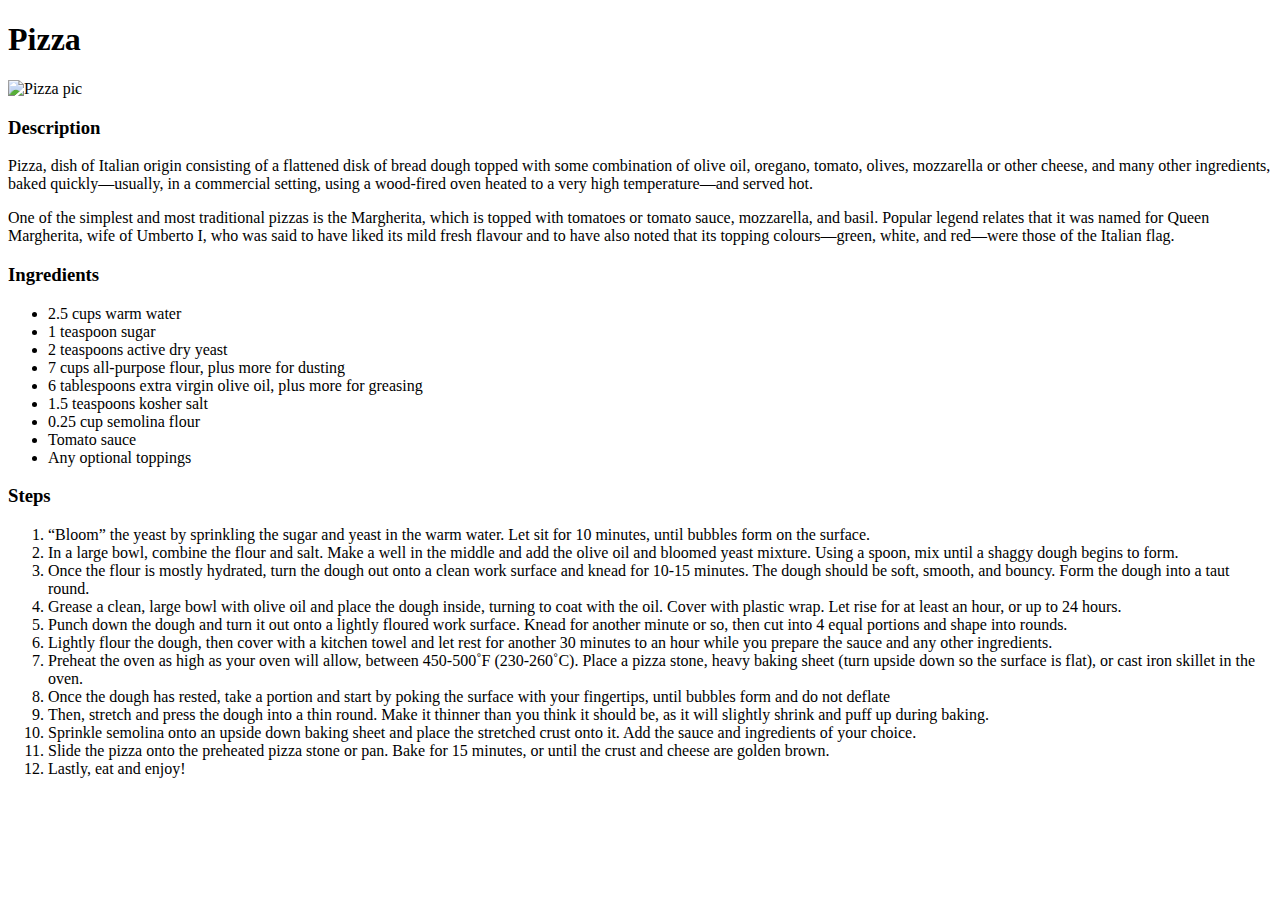
==== recipes/pizza.html @ d2cd8eff "Iteration 4: Add more recipes" ====
<!DOCTYPE html>
<html lang="en">
<head>
    <meta charset="UTF-8">
    <meta http-equiv="X-UA-Compatible" content="IE=edge">
    <meta name="viewport" content="width=device-width, initial-scale=1.0">
</head>
<body>
    <h1 id="heading">Pizza</h1>
    <img src=../images/pizza.jpg" alt="Pizza pic">
    <h3>Description</h3>
    <p>Pizza, dish of Italian origin consisting of a flattened disk of bread dough topped with some combination of olive oil, oregano, tomato, olives, mozzarella or other cheese, and many other ingredients, baked quickly—usually, in a commercial setting, using a wood-fired oven heated to a very high temperature—and served hot.</p>
    <p>One of the simplest and most traditional pizzas is the Margherita, which is topped with tomatoes or tomato sauce, mozzarella, and basil. Popular legend relates that it was named for Queen Margherita, wife of Umberto I, who was said to have liked its mild fresh flavour and to have also noted that its topping colours—green, white, and red—were those of the Italian flag.</p>
    <h3>Ingredients</h3>
    <ul>
        <li>2.5 cups warm water</li>
        <li>1 teaspoon sugar</li>
        <li>2 teaspoons active dry yeast</li>
        <li>7 cups all-purpose flour, plus more for dusting</li>
        <li>6 tablespoons extra virgin olive oil, plus more for greasing</li>
        <li>1.5 teaspoons kosher salt</li>
        <li>0.25 cup semolina flour</li>
        <li>Tomato sauce</li>
        <li>Any optional toppings</li>
    </ul>
    <h3>Steps</h3>
    <ol>
        <li>“Bloom” the yeast by sprinkling the sugar and yeast in the warm water. Let sit for 10 minutes, until bubbles form on the surface.</li>
        <li>In a large bowl, combine the flour and salt. Make a well in the middle and add the olive oil and bloomed yeast mixture. Using a spoon, mix until a shaggy dough begins to form.</li>
        <li>Once the flour is mostly hydrated, turn the dough out onto a clean work surface and knead for 10-15 minutes. The dough should be soft, smooth, and bouncy. Form the dough into a taut round.</li>
        <li>Grease a clean, large bowl with olive oil and place the dough inside, turning to coat with the oil. Cover with plastic wrap. Let rise for at least an hour, or up to 24 hours.</li>
        <li>Punch down the dough and turn it out onto a lightly floured work surface. Knead for another minute or so, then cut into 4 equal portions and shape into rounds.</li>
        <li>Lightly flour the dough, then cover with a kitchen towel and let rest for another 30 minutes to an hour while you prepare the sauce and any other ingredients.</li>
        <li>Preheat the oven as high as your oven will allow, between 450-500˚F (230-260˚C). Place a pizza stone, heavy baking sheet (turn upside down so the surface is flat), or cast iron skillet in the oven.</li>
        <li>Once the dough has rested, take a portion and start by poking the surface with your fingertips, until bubbles form and do not deflate</li>
        <li>Then, stretch and press the dough into a thin round. Make it thinner than you think it should be, as it will slightly shrink and puff up during baking.</li>
        <li>Sprinkle semolina onto an upside down baking sheet and place the stretched crust onto it. Add the sauce and ingredients of your choice.</li>
        <li>Slide the pizza onto the preheated pizza stone or pan. Bake for 15 minutes, or until the crust and cheese are golden brown.</li>
        <li>Lastly, eat and enjoy!</li>
    </ol>
</body>
</html>
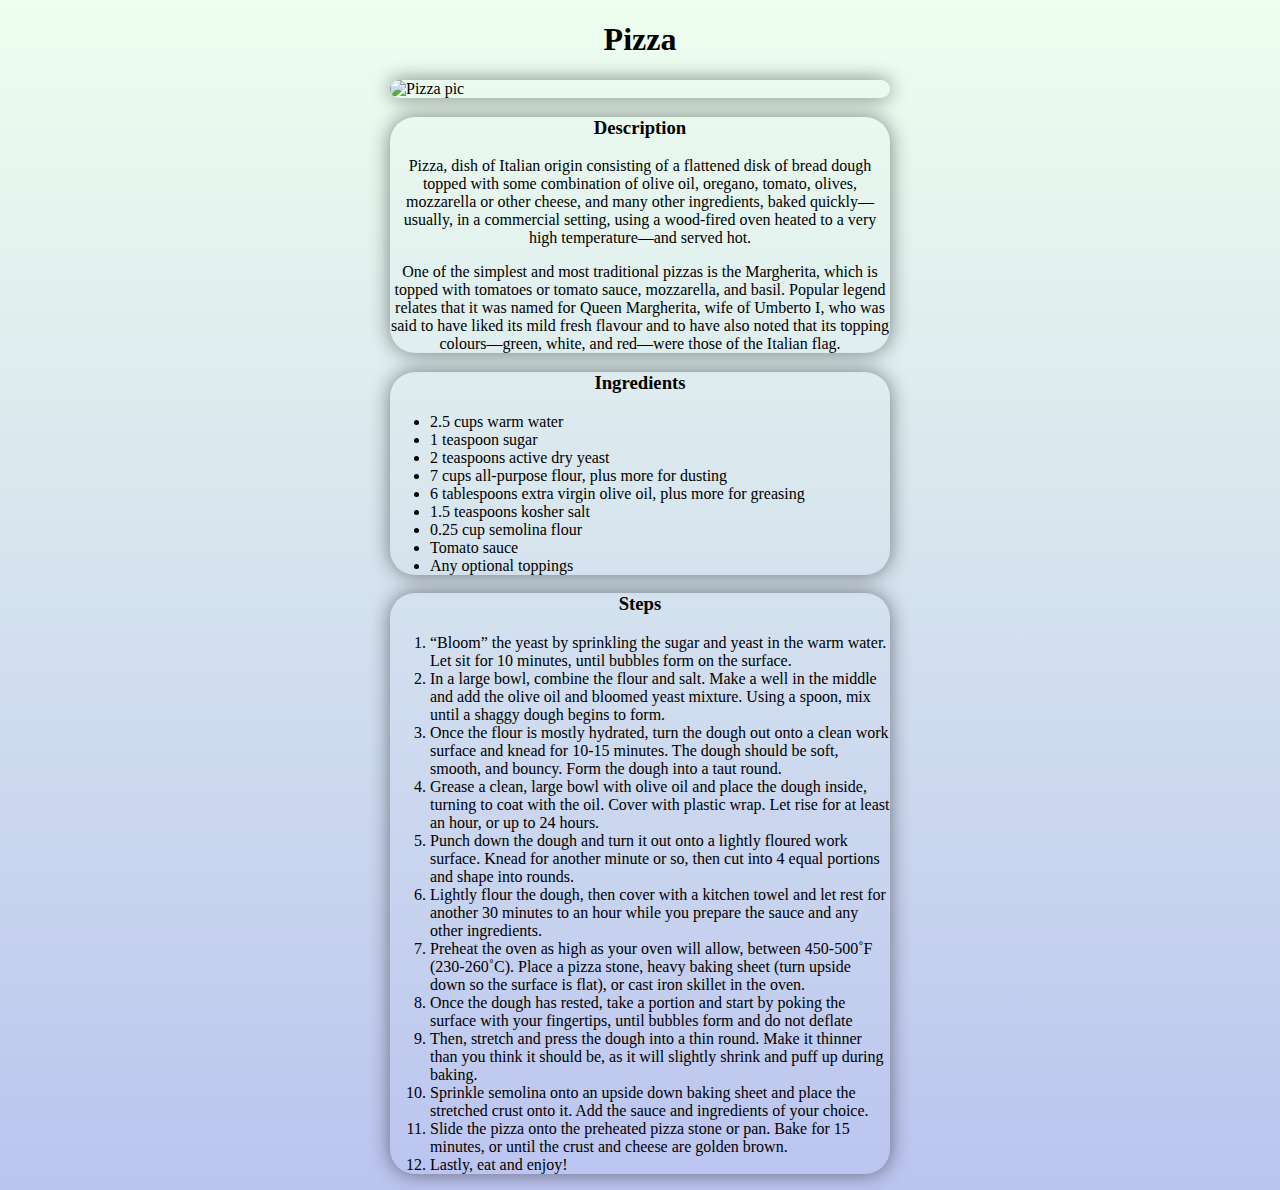
==== commit 088cc392: "Made website look good" ====
--- a/recipes/pizza.html
+++ b/recipes/pizza.html
@@ -4,39 +4,46 @@
     <meta charset="UTF-8">
     <meta http-equiv="X-UA-Compatible" content="IE=edge">
     <meta name="viewport" content="width=device-width, initial-scale=1.0">
+    <link rel="stylesheet" href="../style.css">
 </head>
 <body>
     <h1 id="heading">Pizza</h1>
-    <img src=../images/pizza.jpg" alt="Pizza pic">
-    <h3>Description</h3>
-    <p>Pizza, dish of Italian origin consisting of a flattened disk of bread dough topped with some combination of olive oil, oregano, tomato, olives, mozzarella or other cheese, and many other ingredients, baked quickly—usually, in a commercial setting, using a wood-fired oven heated to a very high temperature—and served hot.</p>
-    <p>One of the simplest and most traditional pizzas is the Margherita, which is topped with tomatoes or tomato sauce, mozzarella, and basil. Popular legend relates that it was named for Queen Margherita, wife of Umberto I, who was said to have liked its mild fresh flavour and to have also noted that its topping colours—green, white, and red—were those of the Italian flag.</p>
-    <h3>Ingredients</h3>
-    <ul>
-        <li>2.5 cups warm water</li>
-        <li>1 teaspoon sugar</li>
-        <li>2 teaspoons active dry yeast</li>
-        <li>7 cups all-purpose flour, plus more for dusting</li>
-        <li>6 tablespoons extra virgin olive oil, plus more for greasing</li>
-        <li>1.5 teaspoons kosher salt</li>
-        <li>0.25 cup semolina flour</li>
-        <li>Tomato sauce</li>
-        <li>Any optional toppings</li>
-    </ul>
-    <h3>Steps</h3>
-    <ol>
-        <li>“Bloom” the yeast by sprinkling the sugar and yeast in the warm water. Let sit for 10 minutes, until bubbles form on the surface.</li>
-        <li>In a large bowl, combine the flour and salt. Make a well in the middle and add the olive oil and bloomed yeast mixture. Using a spoon, mix until a shaggy dough begins to form.</li>
-        <li>Once the flour is mostly hydrated, turn the dough out onto a clean work surface and knead for 10-15 minutes. The dough should be soft, smooth, and bouncy. Form the dough into a taut round.</li>
-        <li>Grease a clean, large bowl with olive oil and place the dough inside, turning to coat with the oil. Cover with plastic wrap. Let rise for at least an hour, or up to 24 hours.</li>
-        <li>Punch down the dough and turn it out onto a lightly floured work surface. Knead for another minute or so, then cut into 4 equal portions and shape into rounds.</li>
-        <li>Lightly flour the dough, then cover with a kitchen towel and let rest for another 30 minutes to an hour while you prepare the sauce and any other ingredients.</li>
-        <li>Preheat the oven as high as your oven will allow, between 450-500˚F (230-260˚C). Place a pizza stone, heavy baking sheet (turn upside down so the surface is flat), or cast iron skillet in the oven.</li>
-        <li>Once the dough has rested, take a portion and start by poking the surface with your fingertips, until bubbles form and do not deflate</li>
-        <li>Then, stretch and press the dough into a thin round. Make it thinner than you think it should be, as it will slightly shrink and puff up during baking.</li>
-        <li>Sprinkle semolina onto an upside down baking sheet and place the stretched crust onto it. Add the sauce and ingredients of your choice.</li>
-        <li>Slide the pizza onto the preheated pizza stone or pan. Bake for 15 minutes, or until the crust and cheese are golden brown.</li>
-        <li>Lastly, eat and enjoy!</li>
-    </ol>
+    <img class="block" src=../images/pizza.jpg" alt="Pizza pic">
+    <div id="description" class="block">
+        <h3>Description</h3>
+        <p>Pizza, dish of Italian origin consisting of a flattened disk of bread dough topped with some combination of olive oil, oregano, tomato, olives, mozzarella or other cheese, and many other ingredients, baked quickly—usually, in a commercial setting, using a wood-fired oven heated to a very high temperature—and served hot.</p>
+        <p>One of the simplest and most traditional pizzas is the Margherita, which is topped with tomatoes or tomato sauce, mozzarella, and basil. Popular legend relates that it was named for Queen Margherita, wife of Umberto I, who was said to have liked its mild fresh flavour and to have also noted that its topping colours—green, white, and red—were those of the Italian flag.</p>
+    </div>
+    <div id="ingredients" class="block">
+        <h3>Ingredients</h3>
+        <ul>
+            <li>2.5 cups warm water</li>
+            <li>1 teaspoon sugar</li>
+            <li>2 teaspoons active dry yeast</li>
+            <li>7 cups all-purpose flour, plus more for dusting</li>
+            <li>6 tablespoons extra virgin olive oil, plus more for greasing</li>
+            <li>1.5 teaspoons kosher salt</li>
+            <li>0.25 cup semolina flour</li>
+            <li>Tomato sauce</li>
+            <li>Any optional toppings</li>
+        </ul>
+    </div>
+    <div id="steps" class="block">
+        <h3>Steps</h3>
+        <ol>
+            <li>“Bloom” the yeast by sprinkling the sugar and yeast in the warm water. Let sit for 10 minutes, until bubbles form on the surface.</li>
+            <li>In a large bowl, combine the flour and salt. Make a well in the middle and add the olive oil and bloomed yeast mixture. Using a spoon, mix until a shaggy dough begins to form.</li>
+            <li>Once the flour is mostly hydrated, turn the dough out onto a clean work surface and knead for 10-15 minutes. The dough should be soft, smooth, and bouncy. Form the dough into a taut round.</li>
+            <li>Grease a clean, large bowl with olive oil and place the dough inside, turning to coat with the oil. Cover with plastic wrap. Let rise for at least an hour, or up to 24 hours.</li>
+            <li>Punch down the dough and turn it out onto a lightly floured work surface. Knead for another minute or so, then cut into 4 equal portions and shape into rounds.</li>
+            <li>Lightly flour the dough, then cover with a kitchen towel and let rest for another 30 minutes to an hour while you prepare the sauce and any other ingredients.</li>
+            <li>Preheat the oven as high as your oven will allow, between 450-500˚F (230-260˚C). Place a pizza stone, heavy baking sheet (turn upside down so the surface is flat), or cast iron skillet in the oven.</li>
+            <li>Once the dough has rested, take a portion and start by poking the surface with your fingertips, until bubbles form and do not deflate</li>
+            <li>Then, stretch and press the dough into a thin round. Make it thinner than you think it should be, as it will slightly shrink and puff up during baking.</li>
+            <li>Sprinkle semolina onto an upside down baking sheet and place the stretched crust onto it. Add the sauce and ingredients of your choice.</li>
+            <li>Slide the pizza onto the preheated pizza stone or pan. Bake for 15 minutes, or until the crust and cheese are golden brown.</li>
+            <li>Lastly, eat and enjoy!</li>
+        </ol>
+    </div>
 </body>
 </html>--- a/style.css
+++ b/style.css
@@ -0,0 +1,35 @@
+h1,
+h3,
+p {
+  text-align: center;
+}
+
+body {
+  padding: 0;
+  margin: 0;
+  min-height: 100vh;
+  width: 100%;
+  background: linear-gradient(180deg, #eeffee, #bbc4ef);
+}
+
+.block {
+  display: block;
+  margin: auto;
+  border-radius: 25px;
+  width: min(70%, 500px);
+  box-shadow: 0px 0px 20px rgba(0, 0, 0, 0.479);
+}
+
+#contents {
+  margin-top: 2rem;
+  height: 300px;
+  border: 1px solid black;
+  text-align: left;
+  border-radius: 25px;
+  background-color: rgb(255, 255, 255);
+}
+
+.recipe {
+  padding: 5px;
+  font-size: 1.5rem;
+}
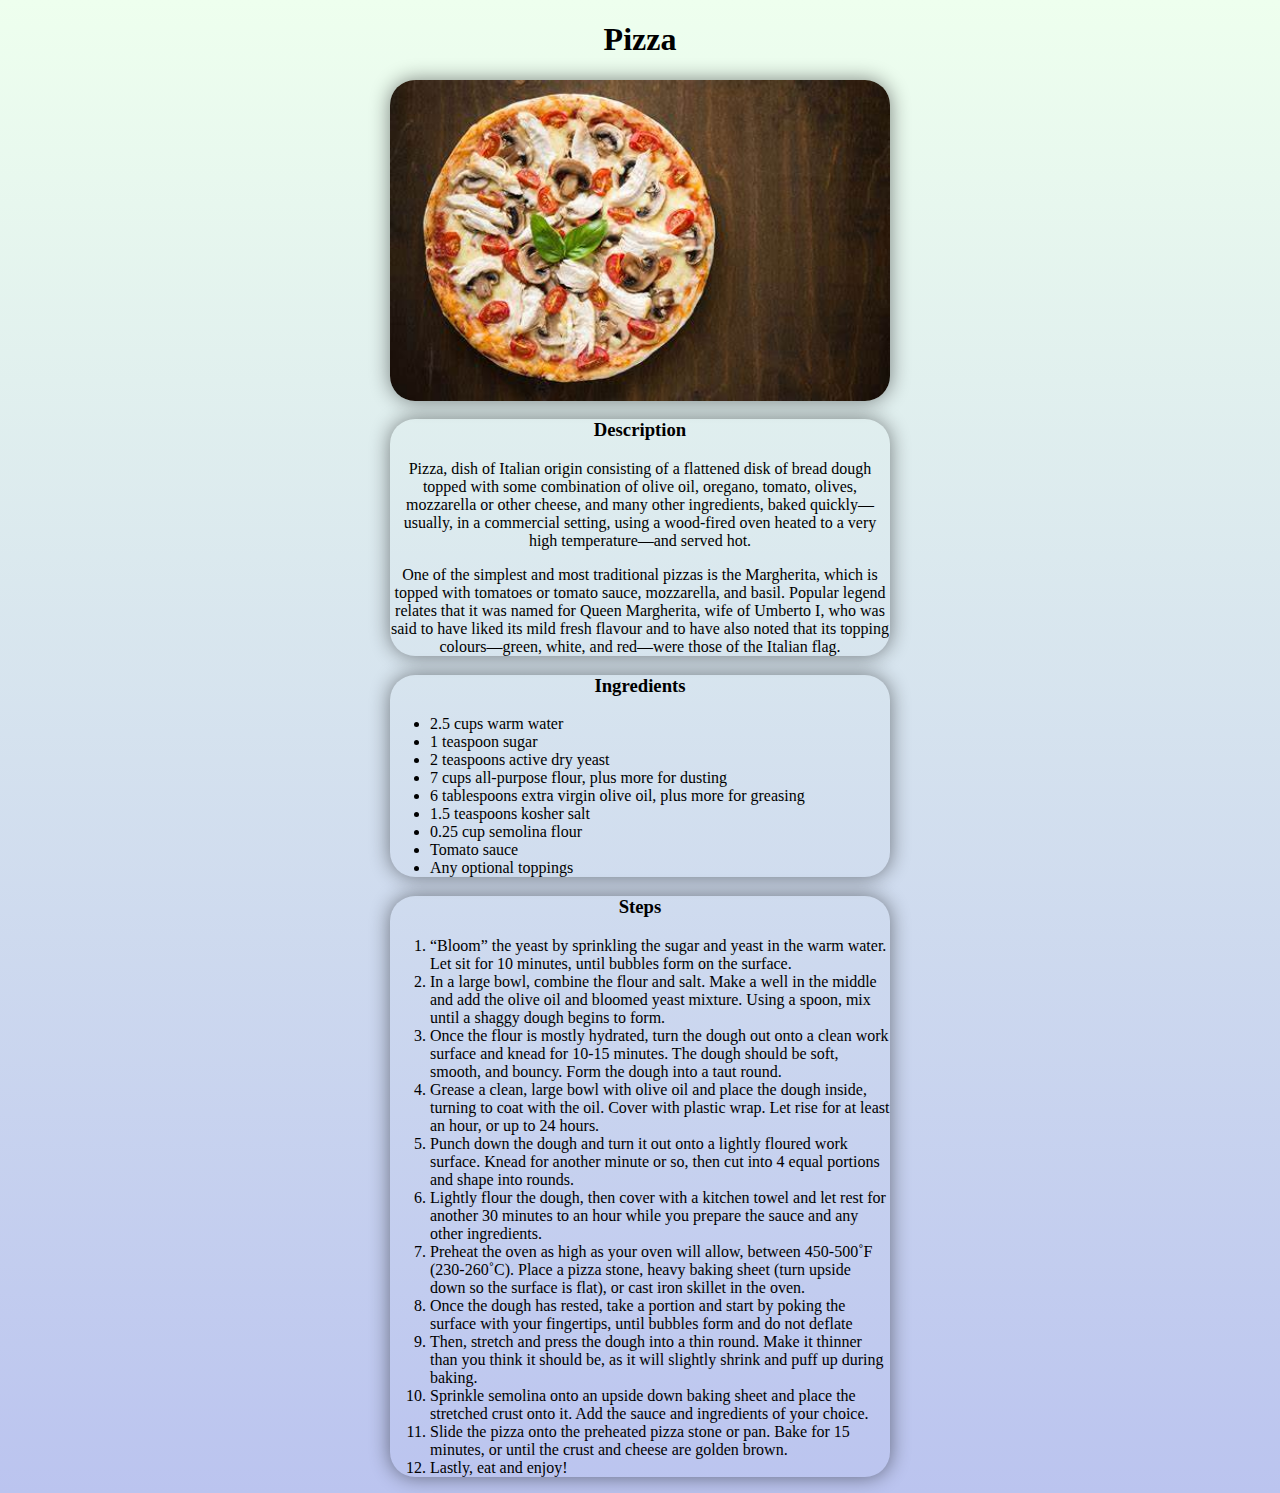
==== commit 5b3398bb: "Fixed problem with images not showing up." ====
--- a/recipes/pizza.html
+++ b/recipes/pizza.html
@@ -8,7 +8,7 @@
 </head>
 <body>
     <h1 id="heading">Pizza</h1>
-    <img class="block" src=../images/pizza.jpg" alt="Pizza pic">
+    <img class="block" src="../images/pizza.jpg" alt="Pizza pic">
     <div id="description" class="block">
         <h3>Description</h3>
         <p>Pizza, dish of Italian origin consisting of a flattened disk of bread dough topped with some combination of olive oil, oregano, tomato, olives, mozzarella or other cheese, and many other ingredients, baked quickly—usually, in a commercial setting, using a wood-fired oven heated to a very high temperature—and served hot.</p>
